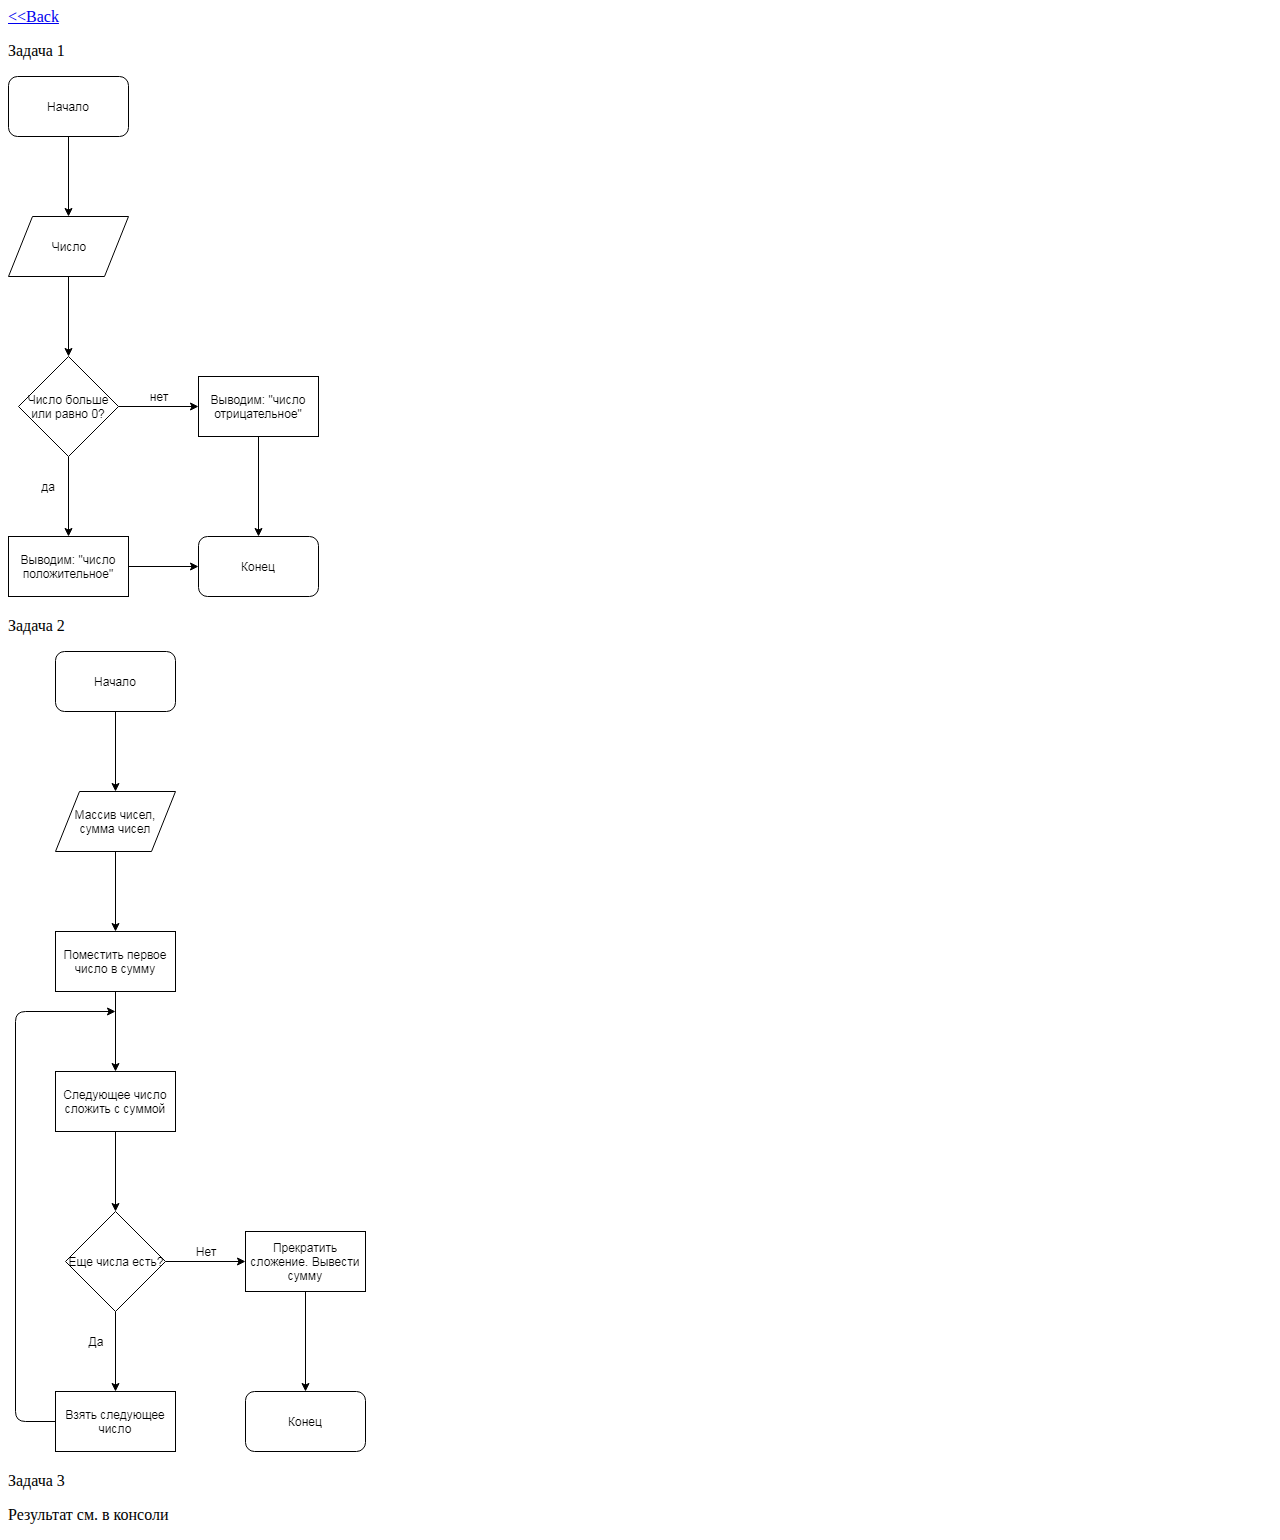
==== lesson1/first.html @ 02821315 "new lessons" ====
<!DOCTYPE html>
<html lang="en">
<head>
  <meta charset="UTF-8">
  <meta name="viewport" content="width=device-width, initial-scale=1">
  <title>First Lesson</title>
  <link rel="icon" href="../img/mouse-icon-15-256.png">
  <!-- fontawesome 5 -->
  <link rel="stylesheet" href="https://use.fontawesome.com/releases/v5.6.3/css/all.css"
        integrity="sha384-UHRtZLI+pbxtHCWp1t77Bi1L4ZtiqrqD80Kn4Z8NTSRyMA2Fd33n5dQ8lWUE00s/" crossorigin="anonymous">
  <!-- bootstrap 4 -->
  <link rel="stylesheet" href="https://stackpath.bootstrapcdn.com/bootstrap/4.2.1/css/bootstrap.min.css"
        integrity="sha384-GJzZqFGwb1QTTN6wy59ffF1BuGJpLSa9DkKMp0DgiMDm4iYMj70gZWKYbI706tWS" crossorigin="anonymous">
  <!-- styles -->
  <link rel="stylesheet" href="../main.css">
</head>
<body>

<div class="container">
  <div class="row">
    <div class="col-md-12">
      <a href="../index.html"><span><<</span>Back</a>
    </div>
    <div class="col-md-6">
      <p>Задача 1</p>
      <img src="1.png" alt="table">
    </div>
    <div class="col-md-6">
      <p>Задача 2</p>
      <img src="2.png" alt="table">
    </div>
    <div class="col-md-12">
      <p>Задача 3</p>
      <p>Результат см. в консоли</p>
    </div>
  </div>
</div>

<!-- jquery -->
<script src="https://code.jquery.com/jquery-3.3.1.js"
        integrity="sha256-2Kok7MbOyxpgUVvAk/HJ2jigOSYS2auK4Pfzbm7uH60="
        crossorigin="anonymous"></script>
<!-- bootstrap 4 -->
<script src="https://cdnjs.cloudflare.com/ajax/libs/popper.js/1.14.6/umd/popper.min.js"
        integrity="sha384-wHAiFfRlMFy6i5SRaxvfOCifBUQy1xHdJ/yoi7FRNXMRBu5WHdZYu1hA6ZOblgut"
        crossorigin="anonymous"></script>
<script src="https://stackpath.bootstrapcdn.com/bootstrap/4.2.1/js/bootstrap.min.js"
        integrity="sha384-B0UglyR+jN6CkvvICOB2joaf5I4l3gm9GU6Hc1og6Ls7i6U/mkkaduKaBhlAXv9k"
        crossorigin="anonymous"></script>
<!-- scripts -->
<script src="first.js"></script>
</body>

</html>
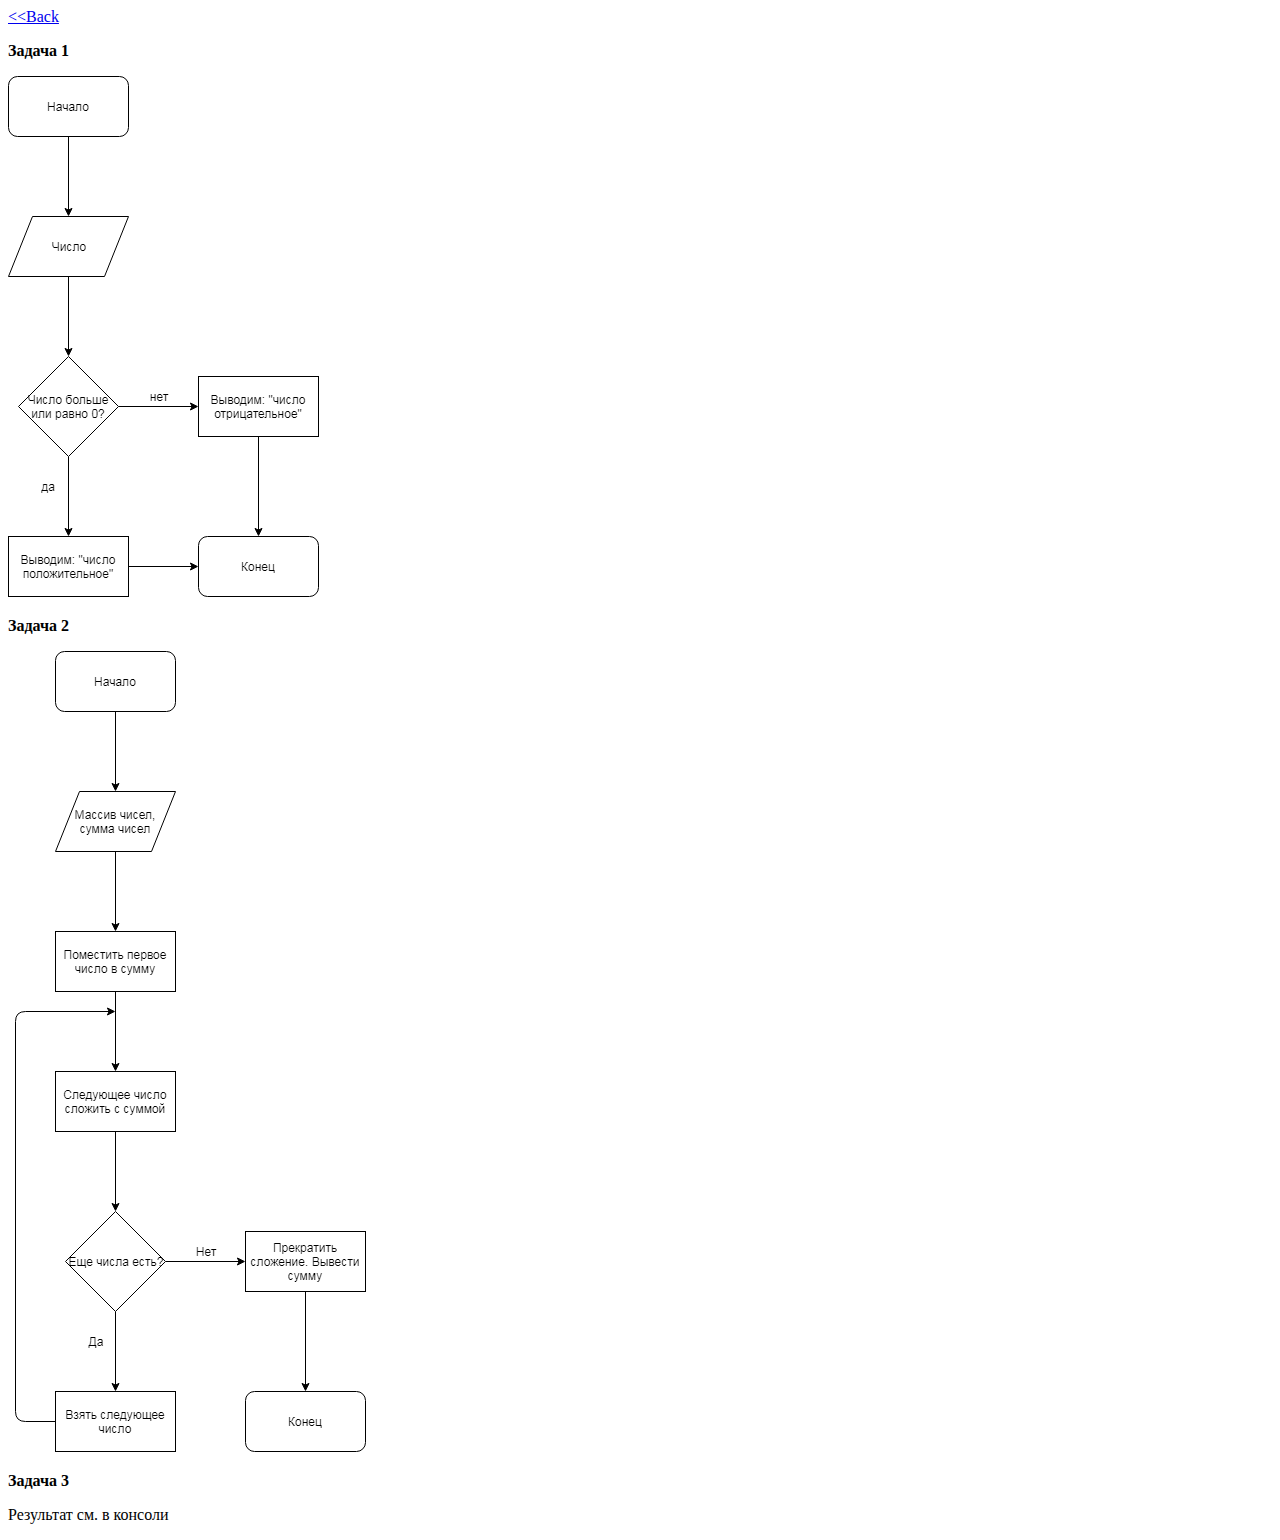
==== commit f1ecbc53: "changes" ====
--- a/lesson1/first.html
+++ b/lesson1/first.html
@@ -5,48 +5,27 @@
   <meta name="viewport" content="width=device-width, initial-scale=1">
   <title>First Lesson</title>
   <link rel="icon" href="../img/mouse-icon-15-256.png">
-  <!-- fontawesome 5 -->
-  <link rel="stylesheet" href="https://use.fontawesome.com/releases/v5.6.3/css/all.css"
-        integrity="sha384-UHRtZLI+pbxtHCWp1t77Bi1L4ZtiqrqD80Kn4Z8NTSRyMA2Fd33n5dQ8lWUE00s/" crossorigin="anonymous">
-  <!-- bootstrap 4 -->
-  <link rel="stylesheet" href="https://stackpath.bootstrapcdn.com/bootstrap/4.2.1/css/bootstrap.min.css"
-        integrity="sha384-GJzZqFGwb1QTTN6wy59ffF1BuGJpLSa9DkKMp0DgiMDm4iYMj70gZWKYbI706tWS" crossorigin="anonymous">
   <!-- styles -->
   <link rel="stylesheet" href="../main.css">
 </head>
 <body>
 
-<div class="container">
-  <div class="row">
-    <div class="col-md-12">
-      <a href="../index.html"><span><<</span>Back</a>
-    </div>
-    <div class="col-md-6">
-      <p>Задача 1</p>
-      <img src="1.png" alt="table">
-    </div>
-    <div class="col-md-6">
-      <p>Задача 2</p>
-      <img src="2.png" alt="table">
-    </div>
-    <div class="col-md-12">
-      <p>Задача 3</p>
-      <p>Результат см. в консоли</p>
-    </div>
-  </div>
+<div>
+  <a href="../index.html"><span><<</span>Back</a>
+</div>
+<div>
+  <p><b>Задача 1</b></p>
+  <img src="1.png" alt="table">
+</div>
+<div>
+  <p><b>Задача 2</b></p>
+  <img src="2.png" alt="table">
+</div>
+<div>
+  <p><b>Задача 3</b></p>
+  <p>Результат см. в консоли</p>
 </div>
 
-<!-- jquery -->
-<script src="https://code.jquery.com/jquery-3.3.1.js"
-        integrity="sha256-2Kok7MbOyxpgUVvAk/HJ2jigOSYS2auK4Pfzbm7uH60="
-        crossorigin="anonymous"></script>
-<!-- bootstrap 4 -->
-<script src="https://cdnjs.cloudflare.com/ajax/libs/popper.js/1.14.6/umd/popper.min.js"
-        integrity="sha384-wHAiFfRlMFy6i5SRaxvfOCifBUQy1xHdJ/yoi7FRNXMRBu5WHdZYu1hA6ZOblgut"
-        crossorigin="anonymous"></script>
-<script src="https://stackpath.bootstrapcdn.com/bootstrap/4.2.1/js/bootstrap.min.js"
-        integrity="sha384-B0UglyR+jN6CkvvICOB2joaf5I4l3gm9GU6Hc1og6Ls7i6U/mkkaduKaBhlAXv9k"
-        crossorigin="anonymous"></script>
 <!-- scripts -->
 <script src="first.js"></script>
 </body>
--- a/main.css
+++ b/main.css
@@ -0,0 +1,6 @@
+.redBack{
+  background-color: #ff0000 !important;
+}
+ul{
+  padding: 0;
+}